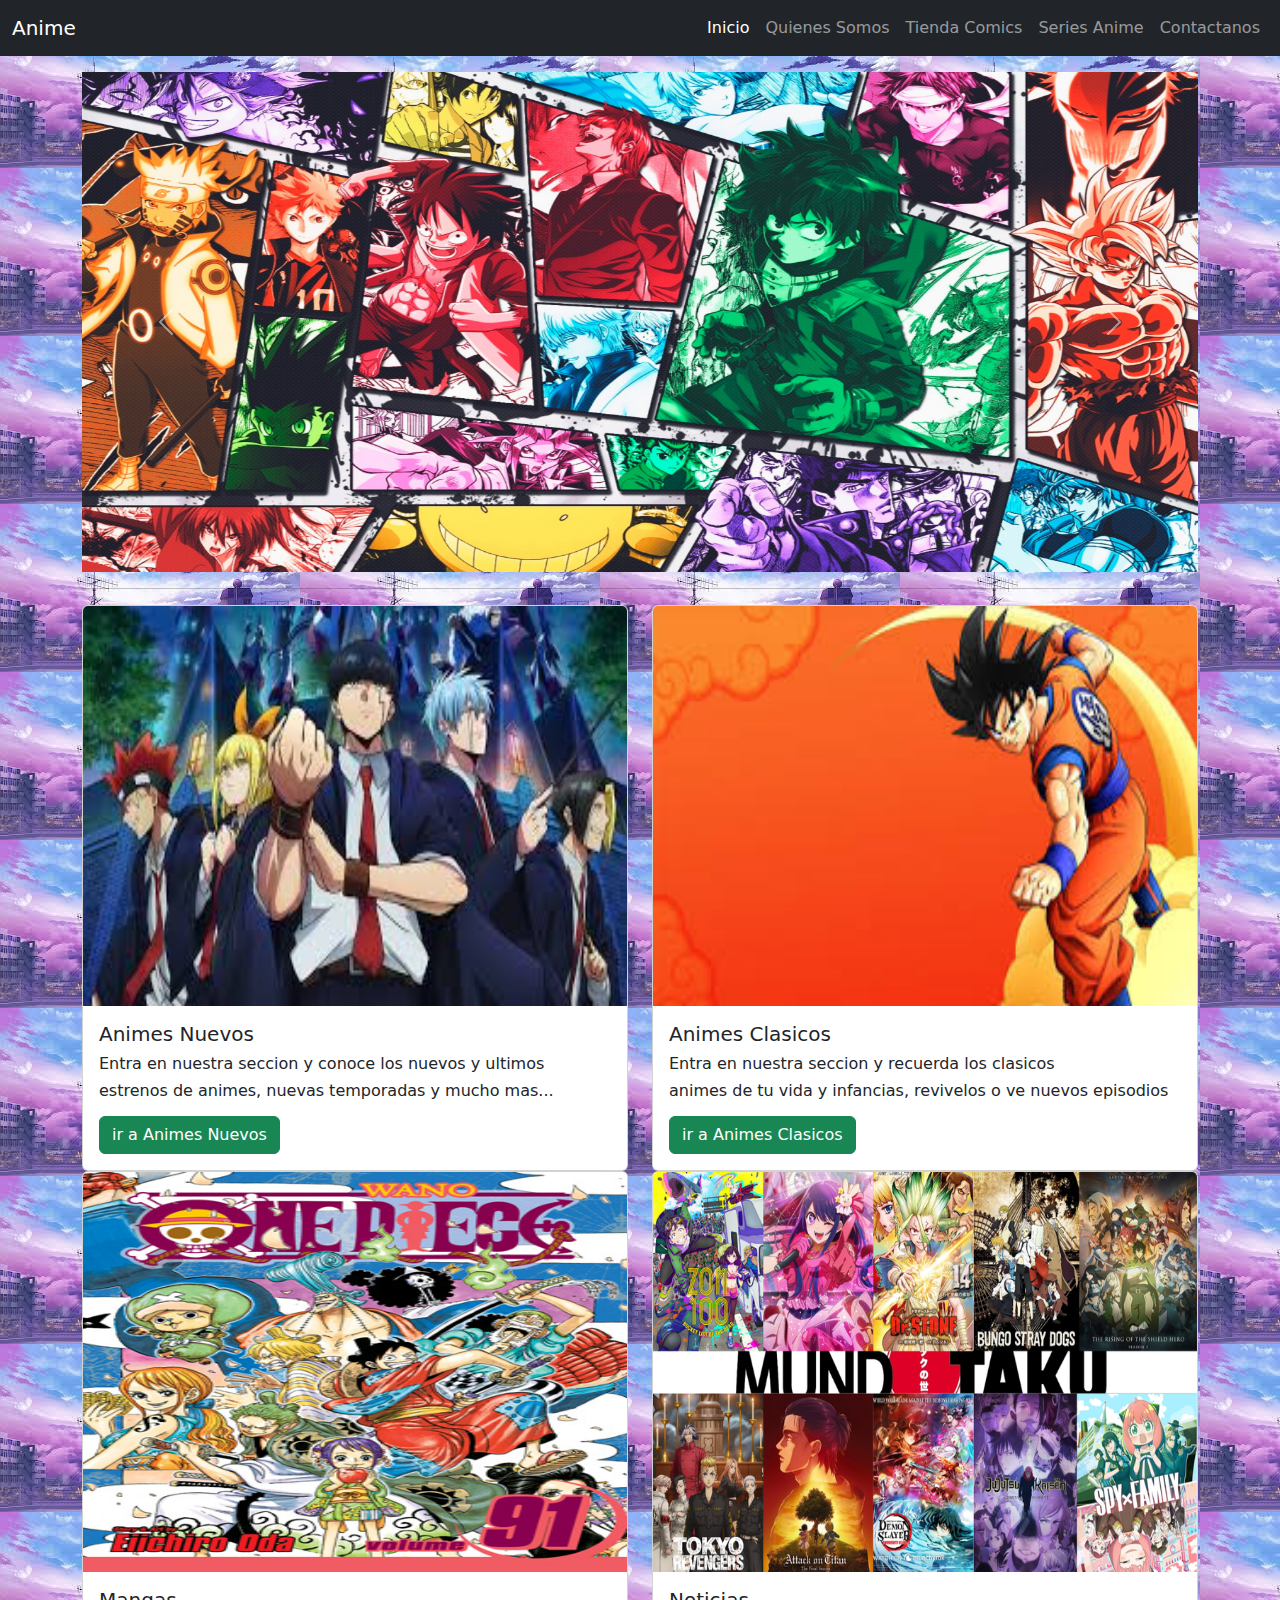
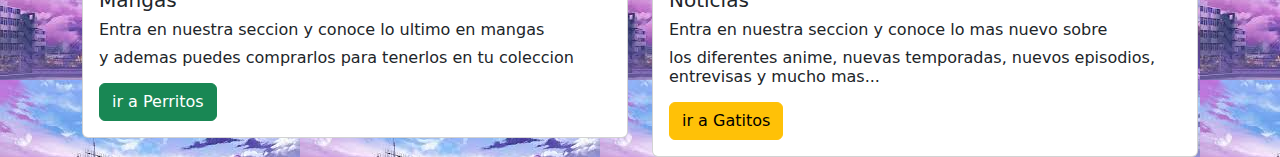
==== index.html @ 187af0fe "nuevos avances" ====
<!DOCTYPE html>
<html lang="en">
<head>
    <meta charset="UTF-8">
    <meta name="viewport" content="width=device-width, initial-scale=1.0">
    <link rel="stylesheet" href="https://cdn.jsdelivr.net/npm/bootstrap@5.3.0-alpha2/dist/css/bootstrap.min.css">
    <script src="https://cdn.jsdelivr.net/npm/bootstrap@5.3.0-alpha1/dist/js/bootstrap.bundle.min.js"></script>
    <link rel="stylesheet" href="CSS/estilo.css">
    <script src="index.js"></script>

    <title>Prueba 1</title>


</head>
<body>
    <body background="Imagenes/Fondo.jpeg">
        <nav class="navbar navbar-expand-lg bg-dark sticky-top" data-bs-theme="dark"">
            <div class=" container-fluid">
            <a class="navbar-brand" href="index.html">Anime</a>
            <button class="navbar-toggler" type="button" data-bs-toggle="collapse" data-bs-target="#navbarSupportedContent"
                aria-controls="navbarSupportedContent" aria-expanded="false" aria-label="Toggle navigation">
                <span class="navbar-toggler-icon"></span>
            </button>
            <div class="collapse navbar-collapse" id="navbarSupportedContent">
                <ul class="navbar-nav ms-auto mb-2 mb-lg-0">
                    <li class="nav-item">
                        <a class="nav-link active" aria-current="page" href="index.html">Inicio</a>
                    </li>
                    <li class="nav-item">
                        <a class="nav-link" href="quienesSomos.html">Quienes Somos</a>
                    </li>
                    <li class="nav-item">
                        <a class="nav-link" href="Tienda.html">Tienda Comics</a>
                    </li>
                    <li class="nav-item">
                        <a class="nav-link" href="Series.html">Series Anime</a>
                    </li>
                    <li class="nav-item">
                        <a class="nav-link" href="contacto.html">Contactanos</a>
                    </li>
                </ul>
            </div>
            </div>
        </nav>  
        <div class="container">
            <div class="row mt-3">
                <div class="col-md-12">
                    <div id="carouselExample" class="carousel slide" data-bs-ride="carousel">
                        <div class="carousel-inner">
                            <div class="carousel-item active" data-bs-interval="3000">
                                <img height="500" src="Imagenes/Imagen 1.jpeg"class="d-block w-100" alt="...">
                            </div>
                            <div class="carousel-item">
                                <img height="500" src="Imagenes/Imagen 2.jpg" class="d-block w-100" alt="...">
                            </div>
                            <div class="carousel-item">
                                <img height="500" src="Imagenes/Imagen 3.jpg" class="d-block w-100" alt="...">
                            </div>
                        </div>
                        <button class="carousel-control-prev" type="button" data-bs-target="#carouselExample"
                            data-bs-slide="prev">
                            <span class="carousel-control-prev-icon" aria-hidden="true"></span>
                            <span class="visually-hidden">Previous</span>
                        </button>
                        <button class="carousel-control-next" type="button" data-bs-target="#carouselExample"
                            data-bs-slide="next">
                            <span class="carousel-control-next-icon" aria-hidden="true"></span>
                            <span class="visually-hidden">Next</span>
                        </button>
                    </div>
                </div>
            </div>
            <div>
                <hr class="mt-3">
                <div class="row mt-3">
                    <div class="col-md-6">
                        <div class="card">
                            <img height="400" src="Imagenes/AnimeNuevos.jpeg" class="card-img-top" alt="...">
                            <div class="card-body">
                                <h5 class="card-title">Animes Nuevos</h5>
                                <h6>Entra en nuestra seccion y conoce los nuevos y ultimos </h6>
                                <h6>estrenos de animes, nuevas temporadas y mucho mas...</h6>
                                <p class="card-text"></p>
                                <a href="AnimeNuevos.html" class="btn btn-success">ir a Animes Nuevos</a>
                            </div>
                        </div>
                    </div>
                                        <div class="col-md-6">
                        <div class="card">
                            <img height="400" src="Imagenes/AnimeClasico.jpeg" class="card-img-top" alt="...">
                            <div class="card-body">
                                <h5 class="card-title">Animes Clasicos</h5>
                                <h6>Entra en nuestra seccion y recuerda los clasicos </h6>
                                <h6>animes de tu vida y infancias, revivelos o ve nuevos episodios</h6>
                                <p class="card-text"></p>
                                <a href="AnimeClasicos.html" class="btn btn-success">ir a Animes Clasicos</a>
                            </div>
                        </div>
                    </div>
                                        <div class="col-md-6">
                        <div class="card">
                            <img height="400" src="Imagenes/Mangas.jpg" class="card-img-top" alt="...">
                            <div class="card-body">
                                <h5 class="card-title">Mangas</h5>
                                <h6>Entra en nuestra seccion y conoce lo ultimo en mangas </h6>
                                <h6>y ademas puedes comprarlos para tenerlos en tu coleccion</h6>
                                <p class="card-text"></p>
                                <a href="Mangas.html" class="btn btn-success">ir a Perritos</a>
                            </div>
                        </div>
                    </div>
                    <div class="col-md-6">
                        <div class="card">
                            <img height="400" src="Imagenes/Noticias.png" class="card-img-top" alt="...">
                            <div class="card-body">
                                <h5 class="card-title">Noticias</h5>
                                <h6>Entra en nuestra seccion y conoce lo mas nuevo sobre </h6>
                                <h6>los diferentes anime, nuevas temporadas, nuevos episodios, entrevisas y mucho mas...</h6>
                                <p class="card-text"></p>
                                <a href="Noticias.html" class="btn btn-warning">ir a Gatitos</a>
                            </div>
                        </div>
                    </div>
                </div>
            </div>
        </div>
    </body>
    
    </html>
</body>
</html>
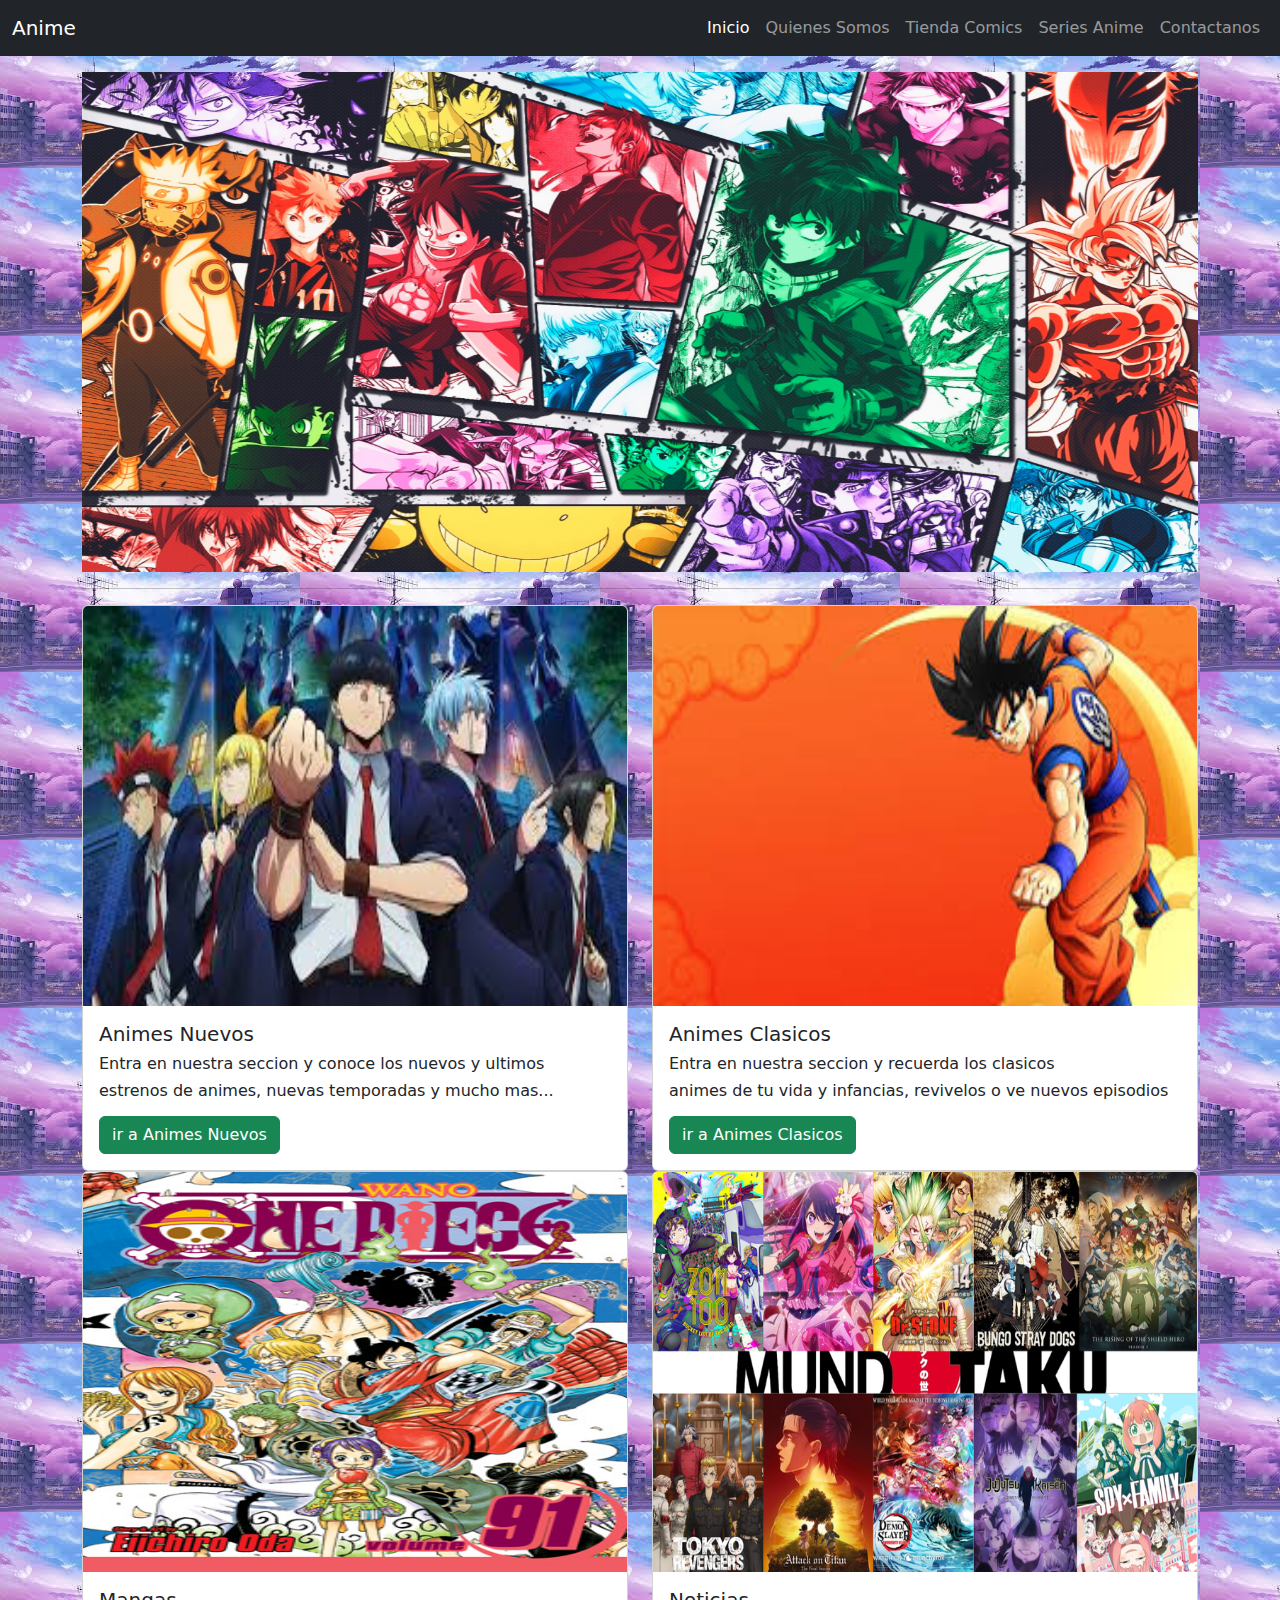
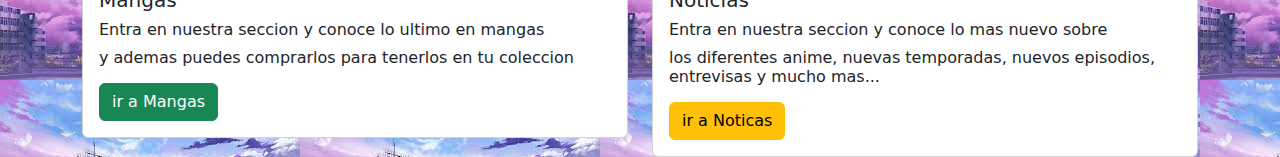
==== commit 09d46af3: "Pagina en mitad de construccion" ====
--- a/index.html
+++ b/index.html
@@ -5,6 +5,7 @@
     <meta name="viewport" content="width=device-width, initial-scale=1.0">
     <link rel="stylesheet" href="https://cdn.jsdelivr.net/npm/bootstrap@5.3.0-alpha2/dist/css/bootstrap.min.css">
     <script src="https://cdn.jsdelivr.net/npm/bootstrap@5.3.0-alpha1/dist/js/bootstrap.bundle.min.js"></script>
+    <script src="https://code.jquery.com/jquery-3.5.1.slim.min.js"></script>
     <link rel="stylesheet" href="CSS/estilo.css">
     <script src="index.js"></script>
 
@@ -30,13 +31,13 @@
                         <a class="nav-link" href="quienesSomos.html">Quienes Somos</a>
                     </li>
                     <li class="nav-item">
-                        <a class="nav-link" href="Tienda.html">Tienda Comics</a>
+                        <a class="nav-link" href="Mangas.html">Tienda Comics</a>
                     </li>
                     <li class="nav-item">
-                        <a class="nav-link" href="Series.html">Series Anime</a>
+                        <a class="nav-link" href="AnimeNuevos.html">Series Anime</a>
                     </li>
                     <li class="nav-item">
-                        <a class="nav-link" href="contacto.html">Contactanos</a>
+                        <a class="nav-link" href="Contactanos.html">Contactanos</a>
                     </li>
                 </ul>
             </div>
@@ -105,7 +106,7 @@
                                 <h6>Entra en nuestra seccion y conoce lo ultimo en mangas </h6>
                                 <h6>y ademas puedes comprarlos para tenerlos en tu coleccion</h6>
                                 <p class="card-text"></p>
-                                <a href="Mangas.html" class="btn btn-success">ir a Perritos</a>
+                                <a href="Mangas.html" class="btn btn-success">ir a Mangas</a>
                             </div>
                         </div>
                     </div>
@@ -117,7 +118,7 @@
                                 <h6>Entra en nuestra seccion y conoce lo mas nuevo sobre </h6>
                                 <h6>los diferentes anime, nuevas temporadas, nuevos episodios, entrevisas y mucho mas...</h6>
                                 <p class="card-text"></p>
-                                <a href="Noticias.html" class="btn btn-warning">ir a Gatitos</a>
+                                <a href="Noticias.html" class="btn btn-warning">ir a Noticas</a>
                             </div>
                         </div>
                     </div>
@@ -125,7 +126,5 @@
             </div>
         </div>
     </body>
-    
-    </html>
 </body>
 </html>--- a/CSS/estilo.css
+++ b/CSS/estilo.css
@@ -0,0 +1,10 @@
+.header {
+    color: #000000;
+    font-size: 60px;
+    padding: 10px;
+}
+
+.bigicon {
+    font-size: 35px;
+    color: #36A0FF;
+}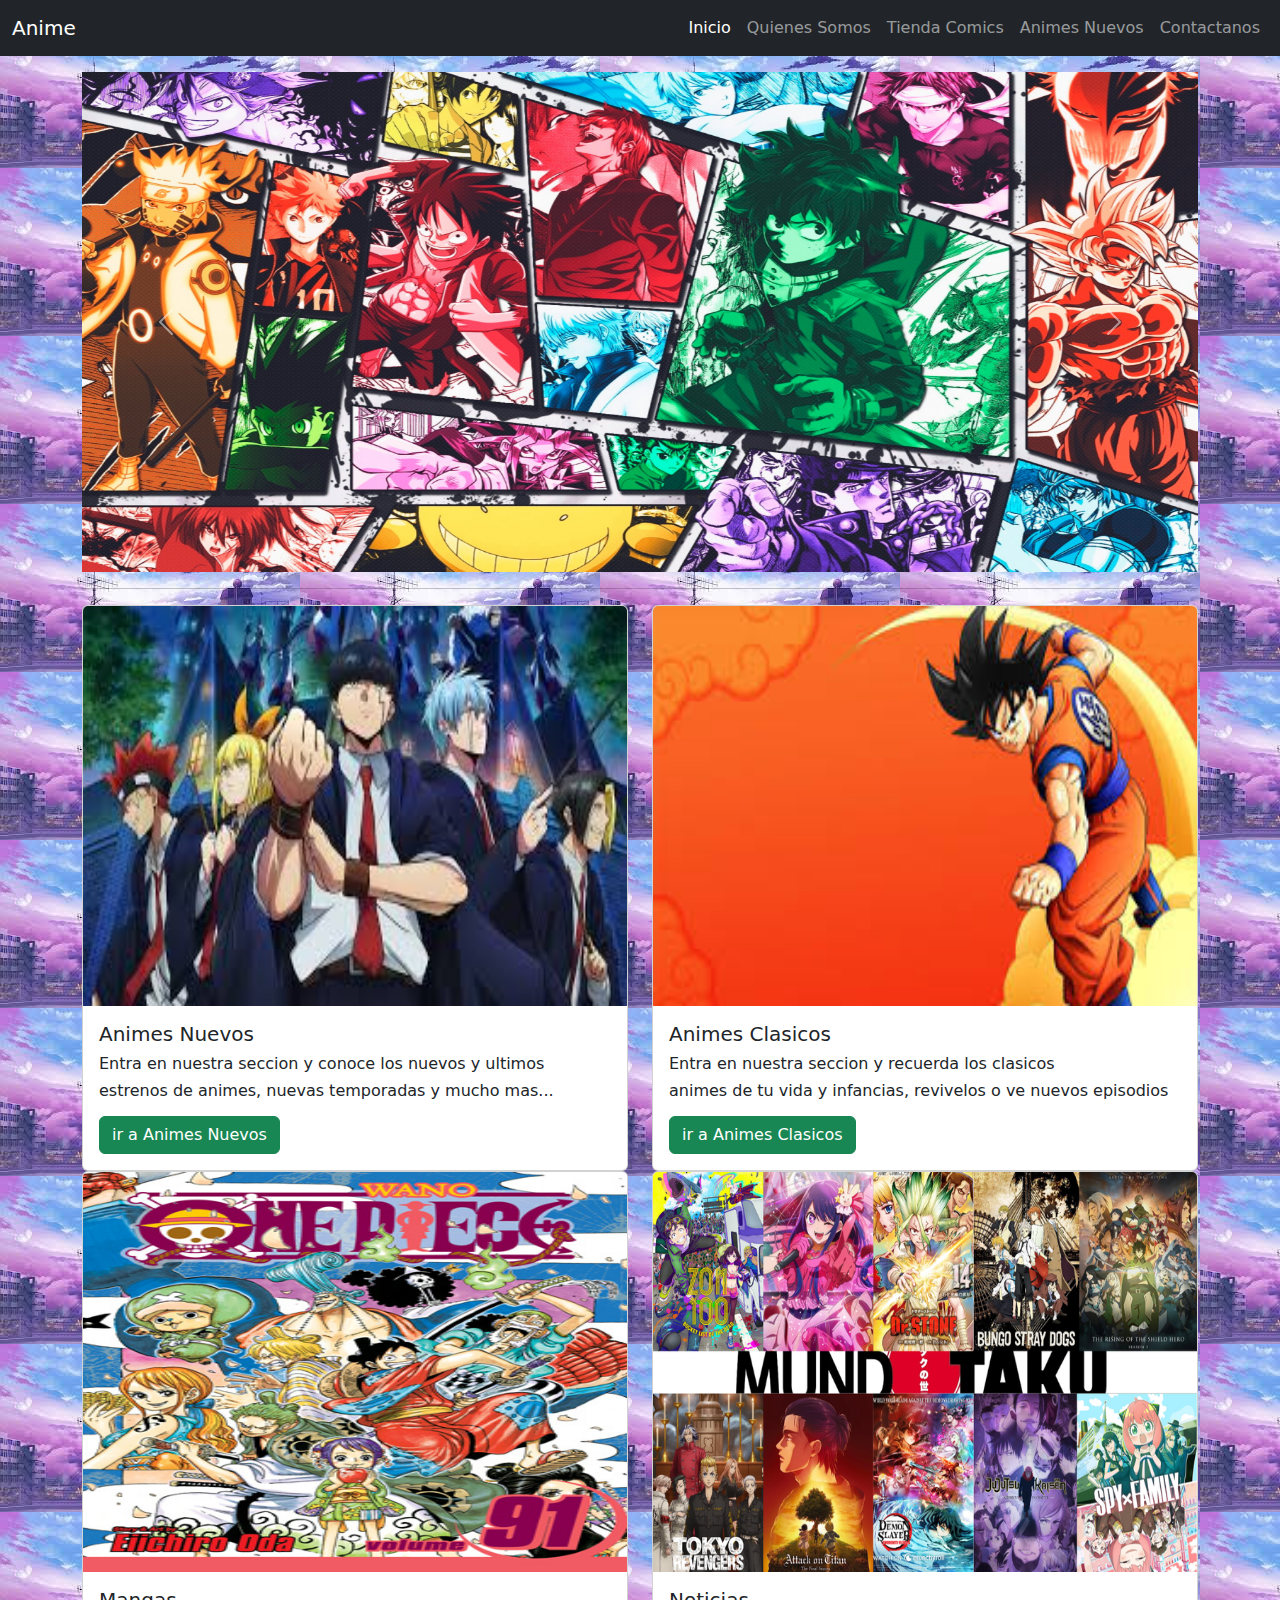
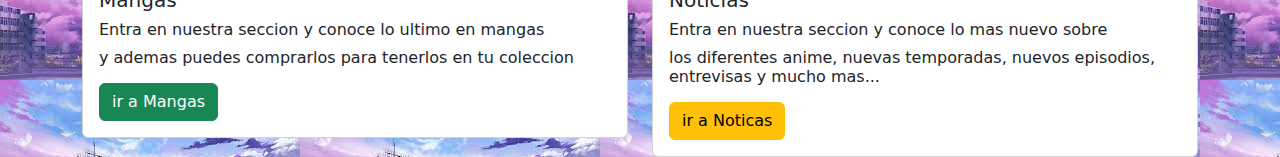
==== commit f9066ef1: "comentarios" ====
--- a/index.html
+++ b/index.html
@@ -14,6 +14,7 @@
 
 </head>
 <body>
+    <!--aqui se genera el NavarBar-->
     <body background="Imagenes/Fondo.jpeg">
         <nav class="navbar navbar-expand-lg bg-dark sticky-top" data-bs-theme="dark"">
             <div class=" container-fluid">
@@ -34,7 +35,7 @@
                         <a class="nav-link" href="Mangas.html">Tienda Comics</a>
                     </li>
                     <li class="nav-item">
-                        <a class="nav-link" href="AnimeNuevos.html">Series Anime</a>
+                        <a class="nav-link" href="AnimeNuevos.html">Animes Nuevos</a>
                     </li>
                     <li class="nav-item">
                         <a class="nav-link" href="Contactanos.html">Contactanos</a>
@@ -43,6 +44,7 @@
             </div>
             </div>
         </nav>  
+        <!--aqui se genera el Carrusel de Imagenes-->
         <div class="container">
             <div class="row mt-3">
                 <div class="col-md-12">
@@ -86,7 +88,7 @@
                             </div>
                         </div>
                     </div>
-                                        <div class="col-md-6">
+                        <div class="col-md-6">
                         <div class="card">
                             <img height="400" src="Imagenes/AnimeClasico.jpeg" class="card-img-top" alt="...">
                             <div class="card-body">
